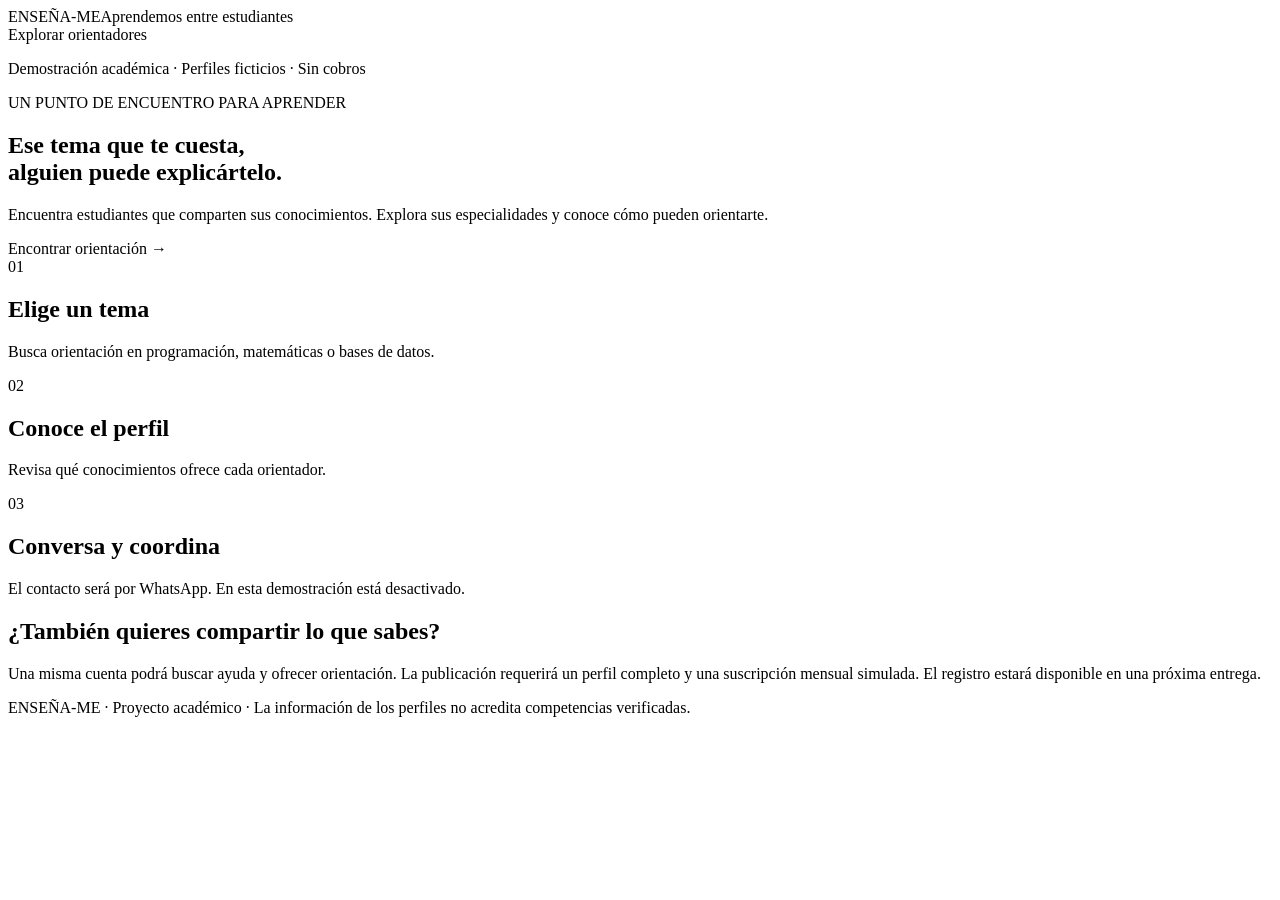
==== src/main/resources/templates/index.html @ d655b079 "feat: iniciar ENSEÑA-ME con catálogo demo y reglas de suscripción" ====
<!DOCTYPE html>
<html lang="es" xmlns:th="http://www.thymeleaf.org">
<head><meta charset="UTF-8"><meta name="viewport" content="width=device-width, initial-scale=1"><title>ENSEÑA-ME · Aprende entre estudiantes</title><link rel="stylesheet" th:href="@{/css/estilos.css}"></head>
<body>
<header><a class="marca" th:href="@{/}">ENSEÑA-ME<span>Aprendemos entre estudiantes</span></a><nav aria-label="Principal"><a th:href="@{/catalogo}">Explorar orientadores</a></nav></header>
<main>
  <p class="aviso">Demostración académica · Perfiles ficticios · Sin cobros</p>
  <section class="portada"><p class="etiqueta">UN PUNTO DE ENCUENTRO PARA APRENDER</p><h1>Ese tema que te cuesta,<br>alguien puede explicártelo.</h1><p class="intro">Encuentra estudiantes que comparten sus conocimientos. Explora sus especialidades y conoce cómo pueden orientarte.</p><a class="boton" th:href="@{/catalogo}">Encontrar orientación <span aria-hidden="true">→</span></a></section>
  <section class="pasos" aria-label="Cómo funciona"><article><span class="numero">01</span><h2>Elige un tema</h2><p>Busca orientación en programación, matemáticas o bases de datos.</p></article><article><span class="numero">02</span><h2>Conoce el perfil</h2><p>Revisa qué conocimientos ofrece cada orientador.</p></article><article><span class="numero">03</span><h2>Conversa y coordina</h2><p>El contacto será por WhatsApp. En esta demostración está desactivado.</p></article></section>
  <aside class="nota"><h2>¿También quieres compartir lo que sabes?</h2><p>Una misma cuenta podrá buscar ayuda y ofrecer orientación. La publicación requerirá un perfil completo y una suscripción mensual simulada. El registro estará disponible en una próxima entrega.</p></aside>
</main><footer>ENSEÑA-ME · Proyecto académico · La información de los perfiles no acredita competencias verificadas.</footer>
</body></html>
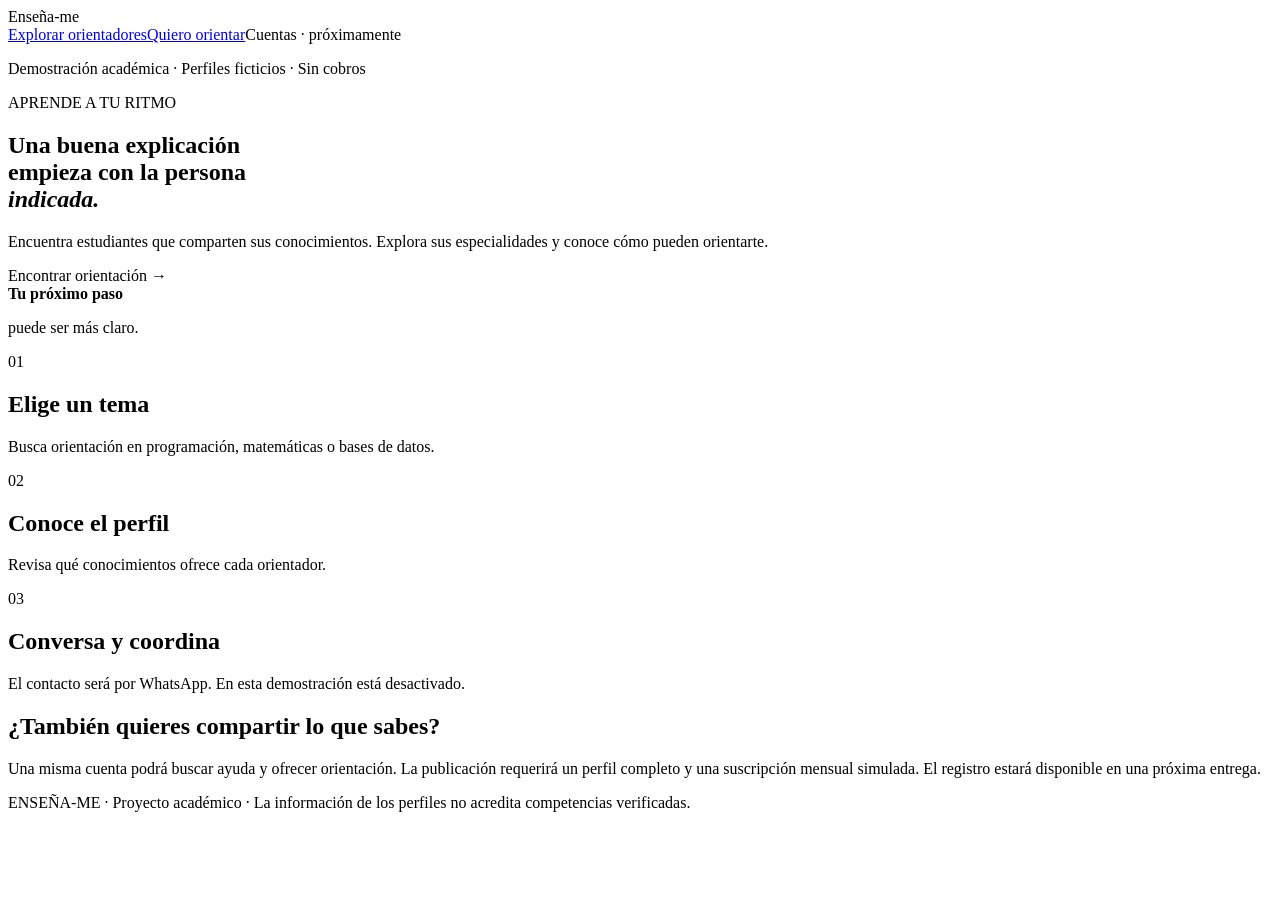
==== commit edaa0cfd: "style: recuperar identidad visual del prototipo Figma" ====
--- a/src/main/resources/templates/index.html
+++ b/src/main/resources/templates/index.html
@@ -2,11 +2,11 @@
 <html lang="es" xmlns:th="http://www.thymeleaf.org">
 <head><meta charset="UTF-8"><meta name="viewport" content="width=device-width, initial-scale=1"><title>ENSEÑA-ME · Aprende entre estudiantes</title><link rel="stylesheet" th:href="@{/css/estilos.css}"></head>
 <body>
-<header><a class="marca" th:href="@{/}">ENSEÑA-ME<span>Aprendemos entre estudiantes</span></a><nav aria-label="Principal"><a th:href="@{/catalogo}">Explorar orientadores</a></nav></header>
+<header><a class="marca" th:href="@{/}"><span class="logo-icon"><img src="/img/figma/ccd6c.svg" alt=""><img src="/img/figma/2b8cd.svg" alt=""></span>Enseña-me</a><nav aria-label="Principal"><a class="activo" href="/catalogo">Explorar orientadores</a><a href="/#orientar">Quiero orientar</a><span class="proximo">Cuentas · próximamente</span></nav></header>
 <main>
   <p class="aviso">Demostración académica · Perfiles ficticios · Sin cobros</p>
-  <section class="portada"><p class="etiqueta">UN PUNTO DE ENCUENTRO PARA APRENDER</p><h1>Ese tema que te cuesta,<br>alguien puede explicártelo.</h1><p class="intro">Encuentra estudiantes que comparten sus conocimientos. Explora sus especialidades y conoce cómo pueden orientarte.</p><a class="boton" th:href="@{/catalogo}">Encontrar orientación <span aria-hidden="true">→</span></a></section>
+  <section class="portada hero"><p class="etiqueta">APRENDE A TU RITMO</p><h1>Una buena explicación<br>empieza con la persona<br><em>indicada.</em></h1><p class="intro">Encuentra estudiantes que comparten sus conocimientos. Explora sus especialidades y conoce cómo pueden orientarte.</p><a class="boton" th:href="@{/catalogo}">Encontrar orientación <span aria-hidden="true">→</span></a><div class="hero-art" aria-hidden="true"><div class="orb"></div><div class="study-card"><img src="/img/figma/31310.svg" alt=""><strong>Tu próximo paso</strong><p>puede ser más claro.</p><i></i><i></i><i></i></div></div></section>
   <section class="pasos" aria-label="Cómo funciona"><article><span class="numero">01</span><h2>Elige un tema</h2><p>Busca orientación en programación, matemáticas o bases de datos.</p></article><article><span class="numero">02</span><h2>Conoce el perfil</h2><p>Revisa qué conocimientos ofrece cada orientador.</p></article><article><span class="numero">03</span><h2>Conversa y coordina</h2><p>El contacto será por WhatsApp. En esta demostración está desactivado.</p></article></section>
-  <aside class="nota"><h2>¿También quieres compartir lo que sabes?</h2><p>Una misma cuenta podrá buscar ayuda y ofrecer orientación. La publicación requerirá un perfil completo y una suscripción mensual simulada. El registro estará disponible en una próxima entrega.</p></aside>
+  <aside class="nota" id="orientar"><h2>¿También quieres compartir lo que sabes?</h2><p>Una misma cuenta podrá buscar ayuda y ofrecer orientación. La publicación requerirá un perfil completo y una suscripción mensual simulada. El registro estará disponible en una próxima entrega.</p></aside>
 </main><footer>ENSEÑA-ME · Proyecto académico · La información de los perfiles no acredita competencias verificadas.</footer>
 </body></html>
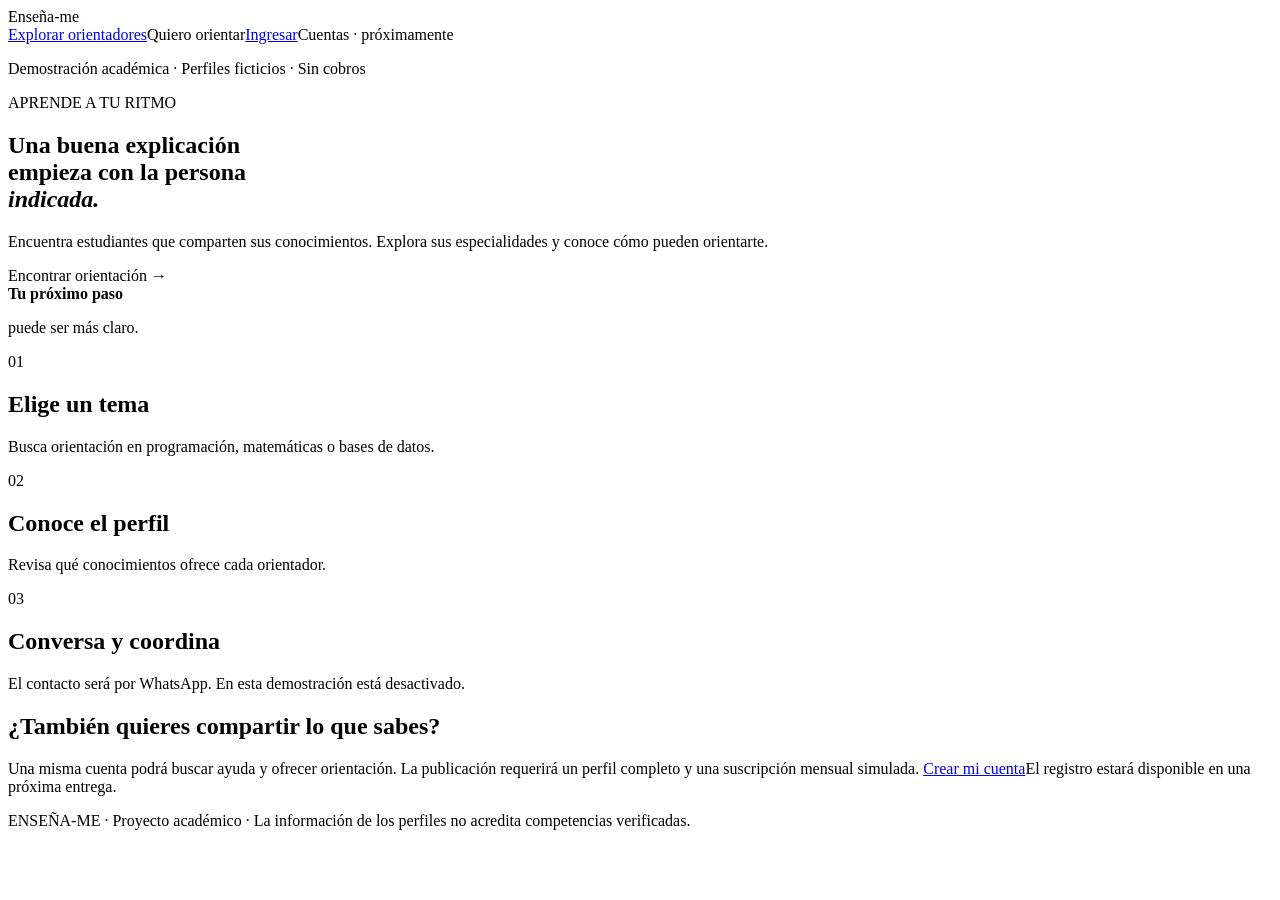
==== commit e5e250f5: "feat: integrar cuentas seguras y persistencia con SQL Server" ====
--- a/src/main/resources/templates/index.html
+++ b/src/main/resources/templates/index.html
@@ -2,11 +2,11 @@
 <html lang="es" xmlns:th="http://www.thymeleaf.org">
 <head><meta charset="UTF-8"><meta name="viewport" content="width=device-width, initial-scale=1"><title>ENSEÑA-ME · Aprende entre estudiantes</title><link rel="stylesheet" th:href="@{/css/estilos.css}"></head>
 <body>
-<header><a class="marca" th:href="@{/}"><span class="logo-icon"><img src="/img/figma/ccd6c.svg" alt=""><img src="/img/figma/2b8cd.svg" alt=""></span>Enseña-me</a><nav aria-label="Principal"><a class="activo" href="/catalogo">Explorar orientadores</a><a href="/#orientar">Quiero orientar</a><span class="proximo">Cuentas · próximamente</span></nav></header>
+<header><a class="marca" th:href="@{/}"><span class="logo-icon"><img src="/img/figma/ccd6c.svg" alt=""><img src="/img/figma/2b8cd.svg" alt=""></span>Enseña-me</a><nav aria-label="Principal"><a class="activo" href="/catalogo">Explorar orientadores</a><a th:href="${cuentasDisponibles ? '/mi-perfil' : '/#orientar'}">Quiero orientar</a><a th:if="${cuentasDisponibles}" href="/ingresar">Ingresar</a><span th:unless="${cuentasDisponibles}" class="proximo">Cuentas · próximamente</span></nav></header>
 <main>
-  <p class="aviso">Demostración académica · Perfiles ficticios · Sin cobros</p>
+  <p class="aviso" th:unless="${cuentasDisponibles}">Demostración académica · Perfiles ficticios · Sin cobros</p>
   <section class="portada hero"><p class="etiqueta">APRENDE A TU RITMO</p><h1>Una buena explicación<br>empieza con la persona<br><em>indicada.</em></h1><p class="intro">Encuentra estudiantes que comparten sus conocimientos. Explora sus especialidades y conoce cómo pueden orientarte.</p><a class="boton" th:href="@{/catalogo}">Encontrar orientación <span aria-hidden="true">→</span></a><div class="hero-art" aria-hidden="true"><div class="orb"></div><div class="study-card"><img src="/img/figma/31310.svg" alt=""><strong>Tu próximo paso</strong><p>puede ser más claro.</p><i></i><i></i><i></i></div></div></section>
   <section class="pasos" aria-label="Cómo funciona"><article><span class="numero">01</span><h2>Elige un tema</h2><p>Busca orientación en programación, matemáticas o bases de datos.</p></article><article><span class="numero">02</span><h2>Conoce el perfil</h2><p>Revisa qué conocimientos ofrece cada orientador.</p></article><article><span class="numero">03</span><h2>Conversa y coordina</h2><p>El contacto será por WhatsApp. En esta demostración está desactivado.</p></article></section>
-  <aside class="nota" id="orientar"><h2>¿También quieres compartir lo que sabes?</h2><p>Una misma cuenta podrá buscar ayuda y ofrecer orientación. La publicación requerirá un perfil completo y una suscripción mensual simulada. El registro estará disponible en una próxima entrega.</p></aside>
+  <aside class="nota" id="orientar"><h2>¿También quieres compartir lo que sabes?</h2><p>Una misma cuenta podrá buscar ayuda y ofrecer orientación. La publicación requerirá un perfil completo y una suscripción mensual simulada. <a th:if="${cuentasDisponibles}" href="/registro">Crear mi cuenta</a><span th:unless="${cuentasDisponibles}">El registro estará disponible en una próxima entrega.</span></p></aside>
 </main><footer>ENSEÑA-ME · Proyecto académico · La información de los perfiles no acredita competencias verificadas.</footer>
 </body></html>
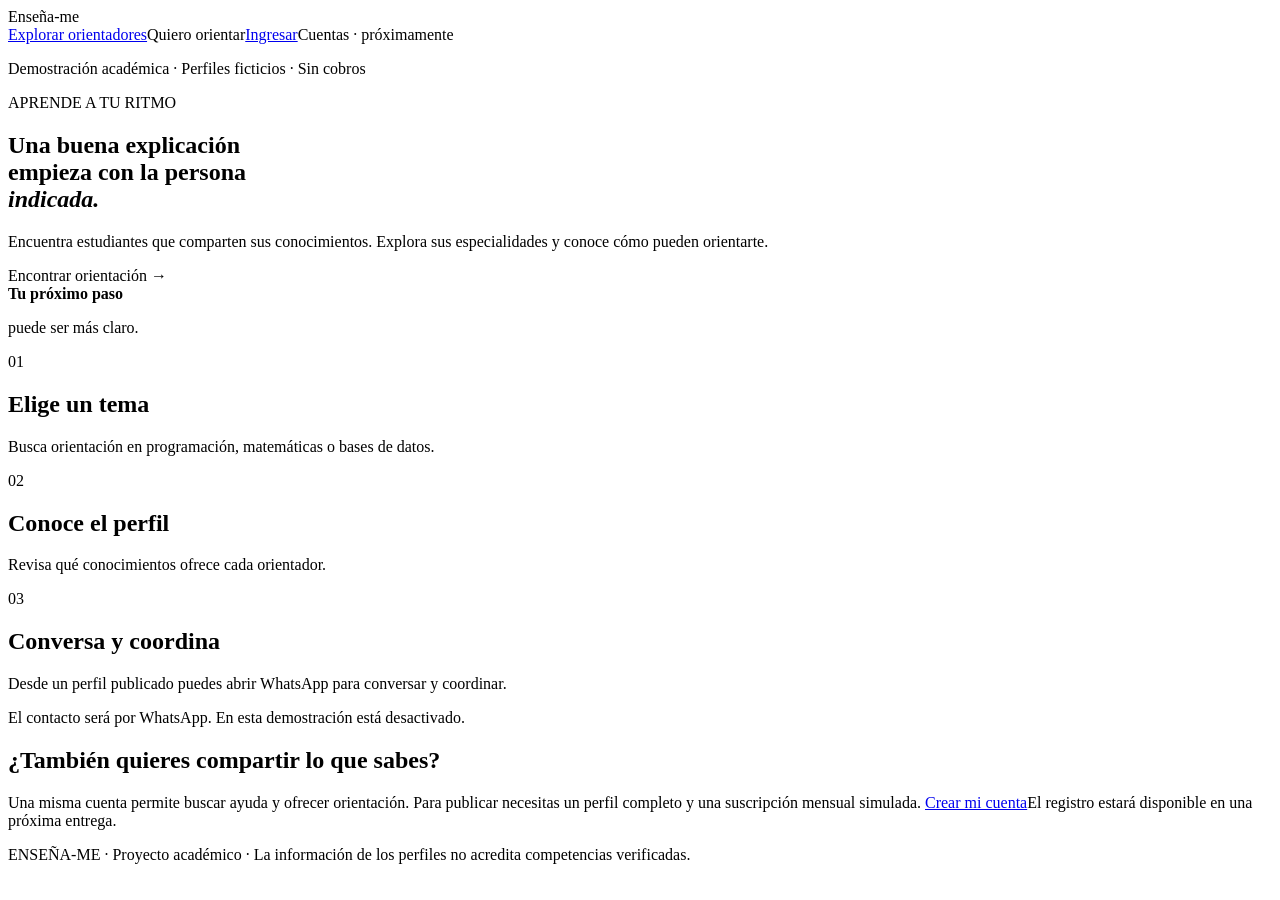
==== commit dcf3f607: "docs: registrar despliegue y ajustar portada publicada" ====
--- a/src/main/resources/templates/index.html
+++ b/src/main/resources/templates/index.html
@@ -6,7 +6,7 @@
 <main>
   <p class="aviso" th:unless="${cuentasDisponibles}">Demostración académica · Perfiles ficticios · Sin cobros</p>
   <section class="portada hero"><p class="etiqueta">APRENDE A TU RITMO</p><h1>Una buena explicación<br>empieza con la persona<br><em>indicada.</em></h1><p class="intro">Encuentra estudiantes que comparten sus conocimientos. Explora sus especialidades y conoce cómo pueden orientarte.</p><a class="boton" th:href="@{/catalogo}">Encontrar orientación <span aria-hidden="true">→</span></a><div class="hero-art" aria-hidden="true"><div class="orb"></div><div class="study-card"><img src="/img/figma/31310.svg" alt=""><strong>Tu próximo paso</strong><p>puede ser más claro.</p><i></i><i></i><i></i></div></div></section>
-  <section class="pasos" aria-label="Cómo funciona"><article><span class="numero">01</span><h2>Elige un tema</h2><p>Busca orientación en programación, matemáticas o bases de datos.</p></article><article><span class="numero">02</span><h2>Conoce el perfil</h2><p>Revisa qué conocimientos ofrece cada orientador.</p></article><article><span class="numero">03</span><h2>Conversa y coordina</h2><p>El contacto será por WhatsApp. En esta demostración está desactivado.</p></article></section>
-  <aside class="nota" id="orientar"><h2>¿También quieres compartir lo que sabes?</h2><p>Una misma cuenta podrá buscar ayuda y ofrecer orientación. La publicación requerirá un perfil completo y una suscripción mensual simulada. <a th:if="${cuentasDisponibles}" href="/registro">Crear mi cuenta</a><span th:unless="${cuentasDisponibles}">El registro estará disponible en una próxima entrega.</span></p></aside>
+  <section class="pasos" aria-label="Cómo funciona"><article><span class="numero">01</span><h2>Elige un tema</h2><p>Busca orientación en programación, matemáticas o bases de datos.</p></article><article><span class="numero">02</span><h2>Conoce el perfil</h2><p>Revisa qué conocimientos ofrece cada orientador.</p></article><article><span class="numero">03</span><h2>Conversa y coordina</h2><p th:if="${cuentasDisponibles}">Desde un perfil publicado puedes abrir WhatsApp para conversar y coordinar.</p><p th:unless="${cuentasDisponibles}">El contacto será por WhatsApp. En esta demostración está desactivado.</p></article></section>
+  <aside class="nota" id="orientar"><h2>¿También quieres compartir lo que sabes?</h2><p>Una misma cuenta permite buscar ayuda y ofrecer orientación. Para publicar necesitas un perfil completo y una suscripción mensual simulada. <a th:if="${cuentasDisponibles}" href="/registro">Crear mi cuenta</a><span th:unless="${cuentasDisponibles}">El registro estará disponible en una próxima entrega.</span></p></aside>
 </main><footer>ENSEÑA-ME · Proyecto académico · La información de los perfiles no acredita competencias verificadas.</footer>
 </body></html>
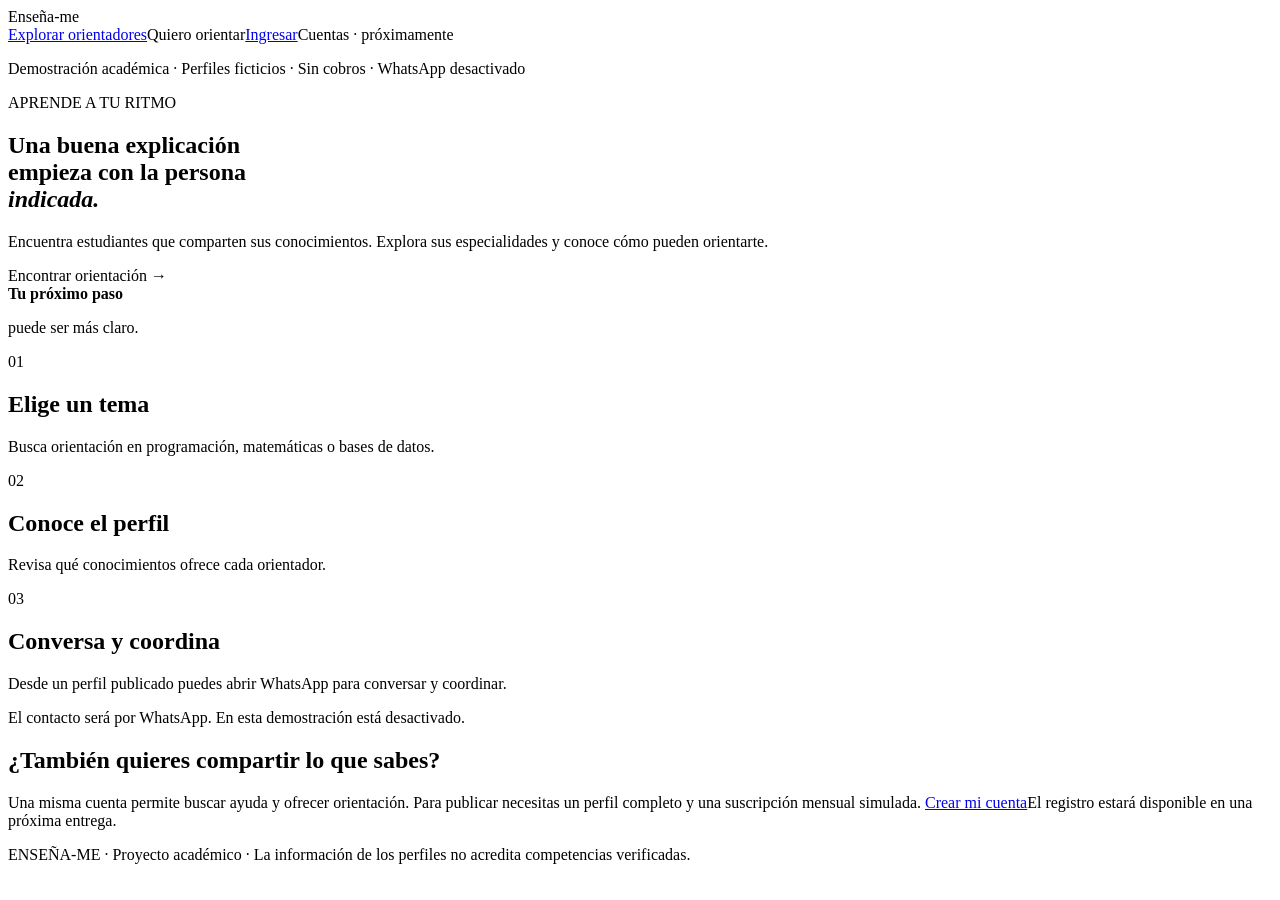
==== commit 9126102b: "feat: ampliar demostracion y agregar selector de pais" ====
--- a/src/main/resources/templates/index.html
+++ b/src/main/resources/templates/index.html
@@ -4,9 +4,9 @@
 <body>
 <header><a class="marca" th:href="@{/}"><span class="logo-icon"><img src="/img/figma/ccd6c.svg" alt=""><img src="/img/figma/2b8cd.svg" alt=""></span>Enseña-me</a><nav aria-label="Principal"><a class="activo" href="/catalogo">Explorar orientadores</a><a th:href="${cuentasDisponibles ? '/mi-perfil' : '/#orientar'}">Quiero orientar</a><a th:if="${cuentasDisponibles}" href="/ingresar">Ingresar</a><span th:unless="${cuentasDisponibles}" class="proximo">Cuentas · próximamente</span></nav></header>
 <main>
-  <p class="aviso" th:unless="${cuentasDisponibles}">Demostración académica · Perfiles ficticios · Sin cobros</p>
+  <p class="aviso" th:if="${esDemostracion}">Demostración académica · Perfiles ficticios · Sin cobros · WhatsApp desactivado</p>
   <section class="portada hero"><p class="etiqueta">APRENDE A TU RITMO</p><h1>Una buena explicación<br>empieza con la persona<br><em>indicada.</em></h1><p class="intro">Encuentra estudiantes que comparten sus conocimientos. Explora sus especialidades y conoce cómo pueden orientarte.</p><a class="boton" th:href="@{/catalogo}">Encontrar orientación <span aria-hidden="true">→</span></a><div class="hero-art" aria-hidden="true"><div class="orb"></div><div class="study-card"><img src="/img/figma/31310.svg" alt=""><strong>Tu próximo paso</strong><p>puede ser más claro.</p><i></i><i></i><i></i></div></div></section>
-  <section class="pasos" aria-label="Cómo funciona"><article><span class="numero">01</span><h2>Elige un tema</h2><p>Busca orientación en programación, matemáticas o bases de datos.</p></article><article><span class="numero">02</span><h2>Conoce el perfil</h2><p>Revisa qué conocimientos ofrece cada orientador.</p></article><article><span class="numero">03</span><h2>Conversa y coordina</h2><p th:if="${cuentasDisponibles}">Desde un perfil publicado puedes abrir WhatsApp para conversar y coordinar.</p><p th:unless="${cuentasDisponibles}">El contacto será por WhatsApp. En esta demostración está desactivado.</p></article></section>
+  <section class="pasos" aria-label="Cómo funciona"><article><span class="numero">01</span><h2>Elige un tema</h2><p>Busca orientación en programación, matemáticas o bases de datos.</p></article><article><span class="numero">02</span><h2>Conoce el perfil</h2><p>Revisa qué conocimientos ofrece cada orientador.</p></article><article><span class="numero">03</span><h2>Conversa y coordina</h2><p th:if="${contactosDisponibles}">Desde un perfil publicado puedes abrir WhatsApp para conversar y coordinar.</p><p th:unless="${contactosDisponibles}">El contacto será por WhatsApp. En esta demostración está desactivado.</p></article></section>
   <aside class="nota" id="orientar"><h2>¿También quieres compartir lo que sabes?</h2><p>Una misma cuenta permite buscar ayuda y ofrecer orientación. Para publicar necesitas un perfil completo y una suscripción mensual simulada. <a th:if="${cuentasDisponibles}" href="/registro">Crear mi cuenta</a><span th:unless="${cuentasDisponibles}">El registro estará disponible en una próxima entrega.</span></p></aside>
 </main><footer>ENSEÑA-ME · Proyecto académico · La información de los perfiles no acredita competencias verificadas.</footer>
 </body></html>
